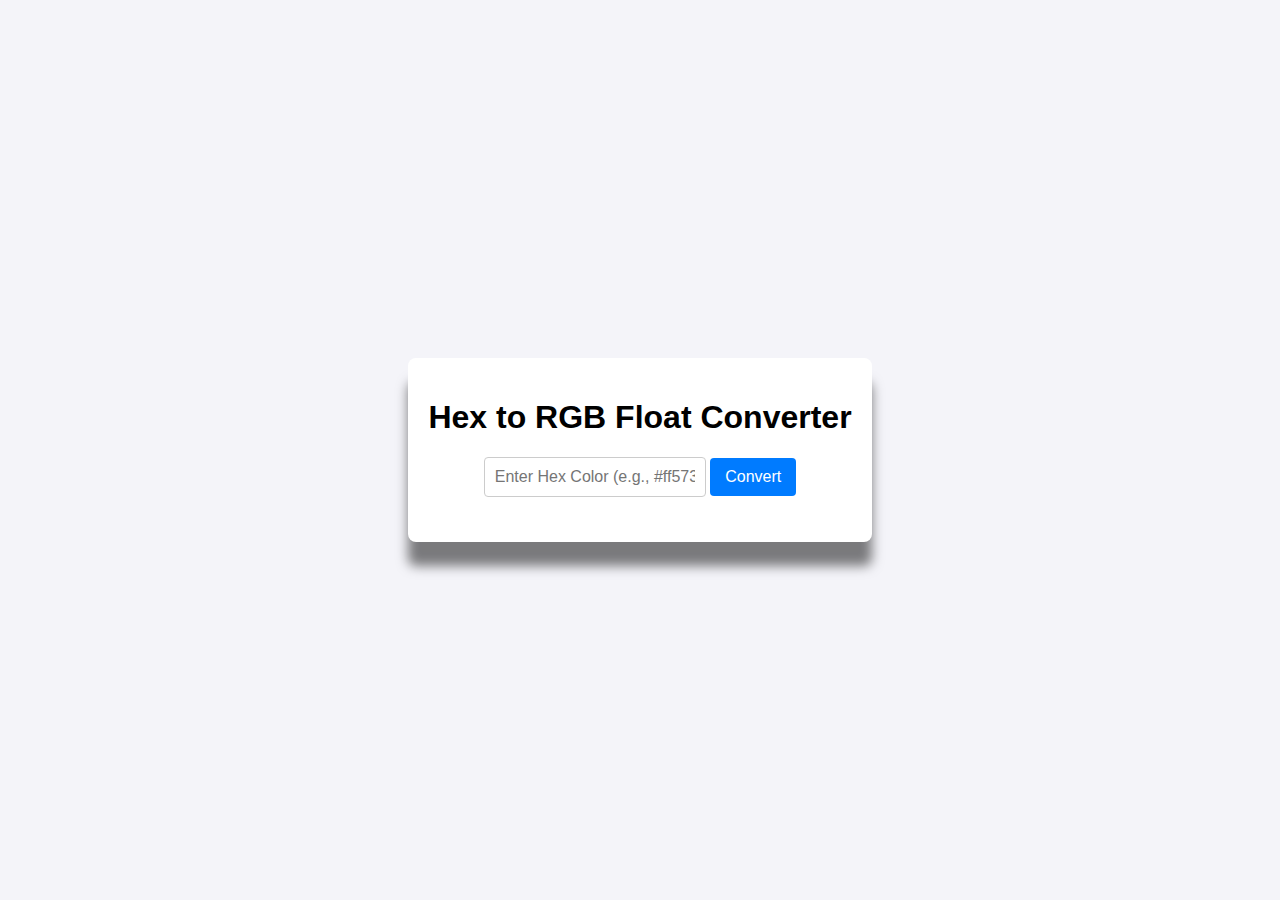
==== index.html @ 7b2bcce0 "Update and rename main.html to index.html" ====
<!DOCTYPE html>
<html lang="en">

<head>
    <meta charset="UTF-8">
    <meta name="viewport" content="width=device-width, initial-scale=1.0">
    <title>Hex to RGB Float Converter</title>
    <link rel="stylesheet" href="design.css">
</head>

<body>
    <div class="converter">
        <h1>Hex to RGB Float Converter</h1>
        <input type="text" id="hexInput" placeholder="Enter Hex Color (e.g., #ff5733)" />
        <button onclick="convertHexToRgbFloat()">Convert</button>
        <div class="result" id="result"></div>
        <button id="copyButton" style="display: none;" onclick="copyToClipboard()">Copy</button>
    </div>
    <script src="backend.js"></script>
</body>

</html>
---- design.css ----
body {
    font-family: Arial, sans-serif;
    display: flex;
    flex-direction: column;
    align-items: center;
    justify-content: center;
    height: 100vh;
    margin: 0;
    background-color: #f4f4f9;
}

.converter {
    background: #fff;
    padding: 20px;
    border-radius: 8px;
    box-shadow: 0 24px 12px rgba(0, 0, 0, 0.5);
    /* Added shadow */
    text-align: center;
}

input[type="text"] {
    padding: 10px;
    font-size: 16px;
    border: 1px solid #ccc;
    border-radius: 4px;
    width: 200px;
    margin-bottom: 10px;
}

button {
    padding: 10px 15px;
    font-size: 16px;
    background-color: #007bff;
    color: white;
    border: none;
    border-radius: 4px;
    cursor: pointer;
}

button:hover {
    background-color: #0056b3;
}

.result {
    margin-top: 15px;
    font-size: 18px;
    color: #333;
}
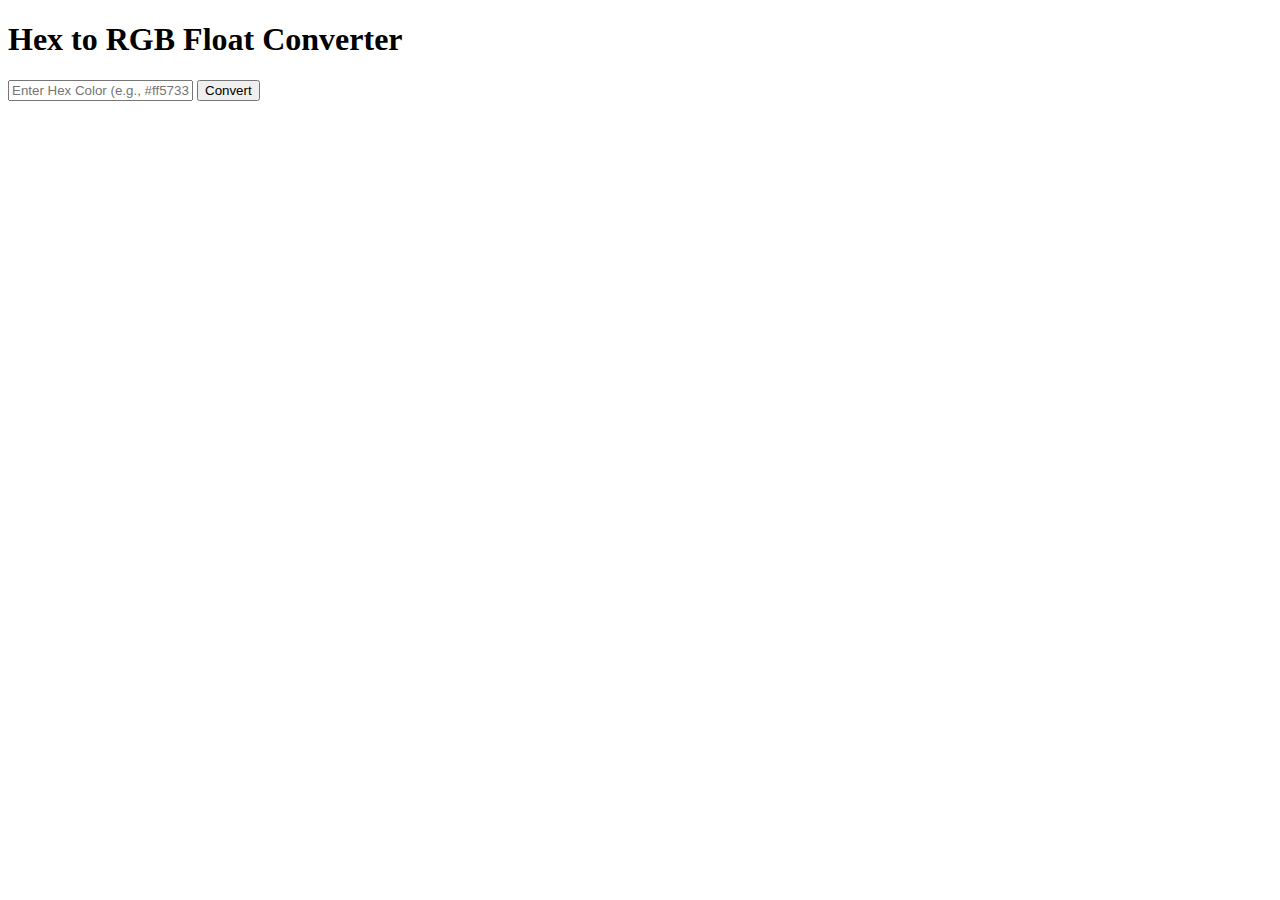
==== commit 12bab6af: "Update index.html" ====
--- a/index.html
+++ b/index.html
@@ -5,7 +5,7 @@
     <meta charset="UTF-8">
     <meta name="viewport" content="width=device-width, initial-scale=1.0">
     <title>Hex to RGB Float Converter</title>
-    <link rel="stylesheet" href="design.css">
+    <link rel="stylesheet" href="style.css">
 </head>
 
 <body>
